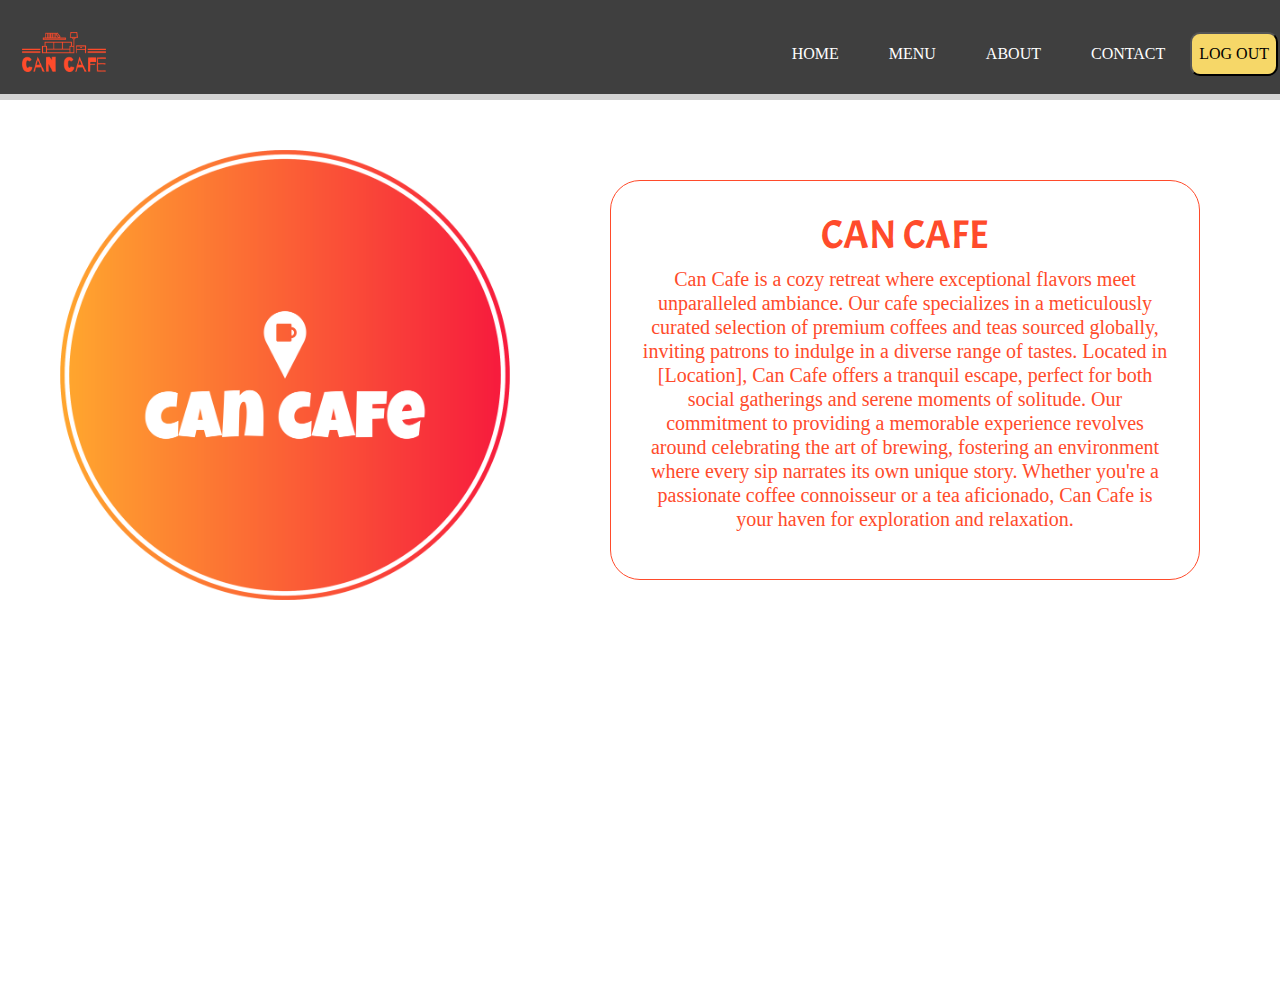
==== about1.html @ fd3a6f33 "js changed menu page" ====
<!DOCTYPE html>
<html lang="en">
    <head>
        <link rel="icon" type="image/png" href="images/logo.png"/>
        <meta charset="UTF-8">
        <meta http-equiv="X-UA-Compatible" content="IE=edge">
        <meta name="viewport" content="width=device-width, initial-scale=1.0">
       
        <title>Staff menu</title>
        <link rel="stylesheet" type="text/css" href="https://cdnjs.cloudflare.com/ajax/libs/OwlCarousel2/2.1.3/assets/owl.carousel.min.css" />
        <link rel="preconnect" href="https://fonts.googleapis.com">
        <link rel="preconnect" href="https://fonts.gstatic.com" crossorigin>
        <link href="https://fonts.googleapis.com/css2?family=Acme&family=Agbalumo&family=DM+Sans:ital,opsz,wght@1,9..40,100&family=Hedvig+Letters+Serif:opsz@12..24&display=swap" rel="stylesheet">
        <!-- bootstrap core css -->
        <link rel="stylesheet" type="text/css" href="css/bootstrap.css" />
      
        <!-- fonts style -->
        <link href="css/style.css" rel="stylesheet" />
        <link href="style1.css" rel="stylesheet" />
        <!-- responsive style -->
        <link href="css/responsive.css" rel="stylesheet" />
       
    </head>
    <body>
      
        <nav class="navbar">
            <div class="logo">
                <a href="#"><img src="images/navlogo.png" alt="sushi"></a>
            </div>
            <div class="nav-link">
                <ul>
                  <li class="cc" ><a href="student.php">HOME</a></li>
                  <li class="cc" ><a href="menu1.php">MENU</a></li>
                  <li class="cc" ><a href="about1.html">ABOUT</a></li>
                  <li class="cc" ><a href="ctact.html">CONTACT</a></li>
                  <a href="logout.php"> <button>LOG OUT</button></a>
                </ul>
            </div>
            <img class="menup" src="images/Capturejk.PNG" alt="sushi">

        </nav>
<!-- <header>
    <img class="iml" src="images/logo.png" alt="">
            <p class="texts">ABOUT  <br>
              CAN CAFE</p>
</header> -->
<center>
<header class="abt">
  <div>
     <img src="images/logo1.png" class="mylogo"alt="">
  </div>
<div class="dd">
<div>
    <h2 style="font-family:'Acme';font-size:40px;">
      CAN CAFE
    </h2>
 
  <h5>
    Can Cafe is a cozy retreat where exceptional flavors meet unparalleled ambiance. Our cafe specializes in a meticulously curated selection of premium coffees and teas sourced globally, inviting patrons to indulge in a diverse range of tastes. Located in [Location], Can Cafe offers a tranquil escape, perfect for both social gatherings and serene moments of solitude.
     Our commitment to providing a memorable experience revolves around celebrating the art of brewing, fostering an environment where every sip narrates its own unique story. Whether you're a passionate coffee connoisseur or a tea aficionado, Can Cafe is your haven for exploration and relaxation.
  </h5> 
</div>     
</div>
</center>  
</header>
---- css/style.css ----
body {
  font-family: cursive;
  color: #0c0c0c;
  background-color: #fff;
}

.main_menu{
  display: flex;
  align-items: center;
  justify-content: space-evenly;
  
}
.menu_btn{
  font-size: 20px;
  color: white;
  background-color: #000000;
  padding: 0.4rem;
  border-radius: 10px;
  width: 11rem;
}
.d127_44 { 
	overflow:hidden;
}
.e127_44 { 
	width:648px;
	height:368px;
	position:absolute;
}
.e127_42 { 
	border-radius:500px;
	background-color:rgba(247.00000047683716, 215.0000023841858, 105.00000134110451, 1);
	width:276px;
	height:268px;
	position:absolute;
  display: flex;
  align-items: center;
  justify-content: center;
	top: 400px;
  left: 40%;
}
.d127_42 { 
	border:5px solid rgba(251.00000023841858, 147.00000643730164, 10.000000353902578, 1);
}
.e127_43 { 
	color:rgba(0, 0, 0, 1);
	width:648px;
	height:106px;
	position:center;
	left:0px;
	top:131px;
	font-family:Poppins;
	text-align:center;
	font-size:50px;
	letter-spacing:0;
	line-height:px;
}
.imga{
width: 530px;
}

 
 .khlass{
   background-color: #000000;
   color: #fff;
   border-radius: 10%;
   height: 20%;
   width: 30%;
   padding: 30px;
 }
.inpo{
   height: 50%;
   width: 100%;
   display: flex;
   justify-content: center;
   align-items: center;
   border-radius: 60%;
   position: relative;
   margin: 0;
   /* margin-left: 2em; */
 }
 .inpo p{
  font-size: 30px;
 }
 .confi{
   margin-left: 1.5em;
   border-radius: 20%;
   width: 90%;
 }
 .confi:hover{
  border-radius: 20%;
  width: 90%;
  
}
button{
  width: 100%;
  height: 100%;
  padding: 7px;
  border-radius: 10px;
  background-color: #f6d768;
}
@media(max-width:500px){
  .imga{
   display: none;
  
  }
  .khlass{
    background-color: #000000;
    color: #000000;
    border-radius: 10%;
    height: 20%;
    width: 50%;
  }
.inpo{
    height: 50%;
    width: 50%;
    text-align: center;
    border-radius: 60%;
    position: relative;
    
    margin-left: 1.8em;
  }
  .confi{
    margin-left: 2.4em;
  }}
@media(max-width:500px){
  .d127_44 { 
    overflow:hidden;
  }
  .e127_44 { 
    width:0px;
    height:0px;
    position:absolute;
  }
  .e127_42 { 
    border-radius:500px;

    width:0px;
    height:0px;
    position:absolute;
    display: flex;
    align-items: center;
    justify-content: center;
    top: 400px;
    left: 40%;
  }
  .d127_42 { 
    border:5px solid rgb(255, 255, 255);
  }
  .e127_43 { 
    visibility: hidden;
  }

  
}
.layout_padding {
  padding: 75px 0;
}

.layout_padding2 {
  padding: 45px 0;
}

.layout_padding2-top {
  padding-top: 45px;
}

.layout_padding2-bottom {
  padding-bottom: 45px;
}

.layout_padding-top {
  padding-top: 75px;
}

.layout_padding-bottom {
  padding-bottom: 75px;
}

.heading_container {
  display: -webkit-box;
  display: -ms-flexbox;
  display: flex;
}

.heading_container h2 {
  position: relative;
}

.heading_container h2::before {
  content: "";
  position: absolute;
  width: 9px;
  height: 30px;
  top: 14%;
  right: -15px;
  background: linear-gradient(to right, #fb930a, #f5e47b);
}
.bo{
position: relative;

}
@media(max-width:500px){
  .bo { 
    visibility:hidden;
    width: 9px;
  height: 30px;
  }}
/*header section*/
.hero_area {
  height: 100vh;
  position: relative;
  background-image: url(../images/hero-bg.png);
  background-size: cover;
  background-position: bottom right;
  background-repeat: no-repeat;
}
#fcf-form {
  display:block;
}

.fcf-body {
  margin: 0;
  font-family: -apple-system, Arial, sans-serif;
  font-size: 1rem;
  font-weight: 400;
  line-height: 1.5;
  color: #000000;
  text-align: left;
  background-color: #383535;
  padding: 30px;
  padding-bottom: 10px;
  border: 1px solid #ced4da;
  border-radius: 0.25rem;
  max-width: 100%;
}

.fcf-form-group {
  margin-bottom: 1rem;
}

.fcf-input-group {
  position: relative;
  display: -ms-flexbox;
  display: flex;
  -ms-flex-wrap: wrap;
  flex-wrap: wrap;
  -ms-flex-align: stretch;
  align-items: stretch;
  width: 100%;
}

.fcf-form-control {
  display: block;
  width: 40%;
  height: calc(1.5em + 0.75rem + 2px);
  padding: 0.375rem 0.75rem;
  font-size: 1rem;
  font-weight: 400;
  line-height: 1.5;
  color: #495057;
  background-color: #fff;
  background-clip: padding-box;
  border: 1px solid #ced4da;
  outline: none;
  border-radius: 20rem;
  transition: border-color 0.15s ease-in-out, box-shadow 0.15s ease-in-out;
}

.fcf-form-control:focus {
  border: 1px solid #313131;
}

select.fcf-form-control[size], select.fcf-form-control[multiple] {
  height: auto;
}

textarea.fcf-form-control {
  font-family: -apple-system, Arial, sans-serif;
  height: auto;
}

label.fcf-label {
  display: inline-block;
  margin-bottom: 0.5rem;
  /* à 50%/50% du parent référent */
  
}

.fcf-credit {
  padding-top: 10px;
  font-size: 0.9rem;
  color: #545b62;
}

.fcf-credit a {
  color: #545b62;
  text-decoration: underline;
}

.fcf-credit a:hover {
  color: #0056b3;
  text-decoration: underline;
}

.fcf-btn {
  display: inline-block;
  font-weight: 400;
  color: #212529;
  text-align: center;
  vertical-align: middle;
  cursor: pointer;
  -webkit-user-select: none;
  -moz-user-select: none;
  -ms-user-select: none;
  user-select: none;
  background-color: transparent;
  border: 1px solid transparent;
  padding: 0.375rem 0.75rem;
  font-size: 1rem;
  line-height: 1.5;
  border-radius: 2O.25rem;
  transition: color 0.15s ease-in-out, background-color 0.15s ease-in-out, border-color 0.15s ease-in-out, box-shadow 0.15s ease-in-out;
}

@media (prefers-reduced-motion: reduce) {
  .fcf-btn {
      transition: none;
  }
}

.fcf-btn:hover {
  color: #212529;
  text-decoration: none;
}

.fcf-btn:focus, .fcf-btn.focus {
  outline: 0;
  box-shadow: 0 0 0 0.2rem #000000
}

.fcf-btn-primary {
  color: #fff;
  background-color: #000000;
}

.fcf-btn-primary:hover {
  color: #fff;
  background-color: #000000;
}

.fcf-btn-primary:focus, .fcf-btn-primary.focus {
  color: #fff;
  background-color: #000000;
  box-shadow: 0 0 0 0.2rem rgba(38, 143, 255, 0.5);
}

.fcf-btn-lg, .fcf-btn-group-lg>.fcf-btn {
  padding: 0.5rem 1rem;
  font-size: 1.25rem;
  line-height: 1.5;
  border-radius: 20.3rem;
}

.fcf-btn-block {
  display: block;
  width: 100%;
}

.fcf-btn-block+.fcf-btn-block {
  margin-top: 0.5rem;
}


input[type="submit"].fcf-btn-block, input[type="reset"].fcf-btn-block, input[type="button"].fcf-btn-block {
  width: 100%;
}
/* Style inputs with type="text", select elements and textareas */
input[type=text], select, textarea {
  width: 100%; /* Full width */
  padding: 12px; /* Some padding */ 
  border: 1px solid #ccc; /* Gray border */
  border-radius: 4px; /* Rounded borders */
  box-sizing: border-box; /* Make sure that padding and width stays in place */
  margin-top: 6px; /* Add a top margin */
  margin-bottom: 16px; /* Bottom margin */
  resize: vertical /* Allow the user to vertically resize the textarea (not horizontally) */
}
map {
  display: inline;
}

/* Style the submit button with a specific background color etc */
input[type=submit] {
  background-color: #000000;
  color: white;
  padding: 12px 20px;
  border: none;
  border-radius: 4px;
  cursor: pointer;
}

/* When moving the mouse over the submit button, add a darker green color */
input[type=submit]:hover {
  background-color: #86702b;
}

.hero_areaa {
  height: 100vh;
  position: relative;
  background-color: #f6d768;
  background-size: cover;
  background-position: bottom right;
  background-repeat: no-repeat;
}

.sub_page .hero_area {
  height: auto;
  background-position: top right;
}

.hero_area.sub_pages {
  height: auto;
}

.header_section .container-fluid {
  padding-right: 25px;
  padding-left: 25px;
}

.header_section .nav_container {
  margin: 0 auto;
}

.custom_nav-container.navbar-expand-lg .navbar-nav .nav-link {
  padding: 10px 30px;
  color: #000000;
  text-align: center;
}

a,
a:hover,
a:focus {
  text-decoration: none;
}

a:hover,
a:focus {
  color: rgb(173, 173, 214);
}

.btn,
.btn:focus {
  outline: none !important;
  -webkit-box-shadow: none;
          box-shadow: none;
}

.custom_nav-container .nav_search-btn {
  background-image: url(../images/search-icon.png);
  background-size: 22px;
  background-repeat: no-repeat;
  background-position-y: 7px;
  width: 35px;
  height: 35px;
  padding: 0;
  border: none;
}

.navbar-brand {
  display: -webkit-box;
  display: -ms-flexbox;
  display: flex;
  -webkit-box-align: center;
      -ms-flex-align: center;
          align-items: center;
}

.navbar-brand img {
  width: 30px;
  margin-right: 5px;
}


.custom_nav-container {
  z-index: 99999;
  padding: 5px 0;
}

.custom_nav-container .navbar-toggler {
  outline: none;
}

.custom_nav-container .navbar-toggler .navbar-toggler-icon {
  background-image: url(../images/menu.png);
  background-size: 45px;
}

.quote_btn-container {
  display: -webkit-box;
  display: -ms-flexbox;
  display: flex;
  -webkit-box-align: center;
      -ms-flex-align: center;
          align-items: center;
}

.quote_btn-container a {
  color: #000000;
  position: relative;
}

.quote_btn-container a .cart_number {
  position: absolute;
  top: 68%;
  left: 50%;
  -webkit-transform: translate(-50%, -50%);
          transform: translate(-50%, -50%);
  color: #ffffff;
  font-size: 12px;
}

.quote_btn-container a img {
  width: 20px;
  margin: 0 25px;
}

/*end header section*/
/* slider section */
.slider_section {
  height: calc(100% - 70px);
  display: -webkit-box;
  display: -ms-flexbox;
  display: flex;
  -webkit-box-align: center;
      -ms-flex-align: center;
          align-items: center;
  position: relative;
}

.slider_section .row {
  -webkit-box-align: center;
      -ms-flex-align: center;
          align-items: center;
}

.slider_section .design-box {
  position: absolute;
  bottom: 0;
  -webkit-transform: translateY(-50%);
          transform: translateY(-50%);
  left: 0;
  width: 75px;
}

.slider_section .design-box img {
  width: 100%;
}

.slider_section .slider_number-container {
  position: absolute;
  top: 45%;
  -webkit-transform: translateY(-50%);
          transform: translateY(-50%);
  right: 4%;
  text-align: center;
  opacity: .6;
}

.slider_section .slider_number-container hr {
  width: 1px;
  height: 50px;
  border: none;
  background-color: #ffffff;
}

.slider_section .slider_number-container .number-box {
  display: -webkit-box;
  display: -ms-flexbox;
  display: flex;
  -webkit-box-orient: vertical;
  -webkit-box-direction: normal;
      -ms-flex-direction: column;
          flex-direction: column;
  -webkit-box-pack: center;
      -ms-flex-pack: center;
          justify-content: center;
  -webkit-box-align: center;
      -ms-flex-align: center;
          align-items: center;
  color: #ffffff;
  text-transform: uppercase;
}

.slider_section .detail_box h2 {
  margin-bottom: 0;
  display: -webkit-box;
  display: -ms-flexbox;
  display: flex;
  -webkit-box-align: center;
      -ms-flex-align: center;
          align-items: center;
}

.slider_section .detail_box h2 span {
  margin-right: 10px;
}

.slider_section .detail_box h2 hr {
  margin: 0;
  border: none;
  width: 55px;
  height: 1px;
  background-color: #000000;
}

.slider_section .detail_box h1 {
  font-weight: bold;
  text-transform: uppercase;
  font-size: 5rem;
  margin-bottom: 30px;
}

.slider_section .detail_box a {
  display: inline-block;
  padding: 8px 40px;
  background-color: #0d0806;
  border: 1px solid #0d0806;
  color: #ffffff;
  border-radius: 0;
  margin: 35px 0;
}


.slider_section .detail_box a:hover {
  background-color: transparent;
  color: #474342;
}

.slider_section .img-box img {
  width: 100%;
}
.map-responsive {
  overflow:hidden;
  padding-bottom:56.25%;
  position:relative;
  height:0;
 }
 .map-responsive iframe {
  left:0;
  top:0;
  height:100%;
  width:100%;
  position:absolute;
 }
.slider_section .carousel-indicators {
  padding: 0;
  margin: 0;
  right: initial;
  bottom: 22%;
  left: 17%;
}

.slider_section .carousel-indicators li {
  text-indent: 0;
  width: auto;
  height: auto;
  opacity: 1;
  background-color: transparent;
  border: none;
  color: #c0c0c0;
  font-size: 24px;
  display: none;
}

.slider_section .carousel-indicators li.active {
  display: block;
}

.item_section .item_container {
  display: -webkit-box;
  display: -ms-flexbox;
  display: flex;
  -webkit-box-pack: center;
      -ms-flex-pack: center;
          justify-content: center;
  -ms-flex-wrap: wrap;
      flex-wrap: wrap;
}

.item_section .item_container .box {
  width: 300px;
  display: -webkit-box;
  display: -ms-flexbox;
  display: flex;
  -webkit-box-orient: vertical;
  -webkit-box-direction: normal;
      -ms-flex-direction: column;
          flex-direction: column;
  -webkit-box-pack: justify;
      -ms-flex-pack: justify;
          justify-content: space-between;
  margin: 30px 10px;
  padding: 15px;
  -webkit-box-shadow: 0px 0px 2px 0.5px rgba(0, 0, 0, 0.15);
  box-shadow: 0px 0px 2px 0.5px rgba(0, 0, 0, 0.15);
}

.item_section .item_container .box .img-box {
  width: 100%;
  display: -webkit-box;
  display: -ms-flexbox;
  display: flex;
  -webkit-box-pack: center;
      -ms-flex-pack: center;
          justify-content: center;
}

.item_section .item_container .box .img-box img {
  width: 125px;
}

.item_section .item_container .box h6 {
  color: #5a5958;
  text-transform: uppercase;
}

.item_section .item_container .box h5 {
  text-transform: uppercase;
}

.item_section .item_container .box:hover {
  -webkit-box-shadow: 0px 0px 25px 1px rgba(0, 0, 0, 0.1);
          box-shadow: 0px 0px 25px 1px rgba(0, 0, 0, 0.1);
}

.about_section {
  position: relative;
}

.about_section .design-box {
  position: absolute;
  bottom: 0;
  -webkit-transform: translateY(-50%);
          transform: translateY(-50%);
  right: 0;
  width: 75px;
}

.about_section .design-box img {
  width: 100%;
}

.about_section .row {
  -webkit-box-align: center;
      -ms-flex-align: center;
          align-items: center;
}

.about_section .detail-box p {
  margin-top: 35px;
}

.about_section .detail-box a {
  display: inline-block;
  padding: 8px 40px;
  background-color: #0d0806;
  border: 1px solid #0d0806;
  color: #ffffff;
  border-radius: 0;
  margin-top: 35px;
}

.about_section .detail-box a:hover {
  background-color: transparent;
  color: #0d0806;
}

.about_section .img-box img {
  width: 100%;
}


.price_section .price_container {
  display: -webkit-box;
  display: -ms-flexbox;
  display: flex;
  -webkit-box-pack: center;
      -ms-flex-pack: center;
          justify-content: center;
  padding: 40px 0;
  -ms-flex-wrap: wrap;
      flex-wrap: wrap;
}

.price_section .price_container .box {
  min-width: 300px;
  max-width: 400px;
  height: 300px;
  display: -webkit-box;
  display: -ms-flexbox;
  display: flex;
  -webkit-box-orient: vertical;
  -webkit-box-direction: normal;
      -ms-flex-direction: column;
          flex-direction: column;
  -webkit-box-align: center;
      -ms-flex-align: center;
          align-items: center;
  -webkit-box-pack: justify;
      -ms-flex-pack: justify;
          justify-content: space-between;
  margin: 35px 10px;
  padding: 45px 0 25px 0;
  text-align: center;
  background:#fff;
  -webkit-box-shadow: 0px 0px 6px 0 rgba(0, 0, 0, 0.5);
  border: 1px solid lightgrey ;
  border-radius: 20px;
  -webkit-box-flex: 1;
      -ms-flex-positive: 1;
          flex-grow: 1;
}

.price_section .price_container .box .img-box {
  width: 100%;
  display: -webkit-box;
  display: -ms-flexbox;
  display: flex;
  -webkit-box-pack: center;
      -ms-flex-pack: center;
          justify-content: center;
}

.price_section .price_container .box .img-box img {
  width: 240px;
}

.price_section .price_container .box h6 {
  font-weight: bold;
  font-size: 18px;
  color: #000;
}

.price_section .price_container .box .detail-box h5 {
  text-transform: uppercase;
  font-weight: bold;
  font-size: 22px;
}

.price_section .price_container .box .detail-box h5 span {
  color: #878581;
}

.price_section .price_container .box .detail-box a {
  display: inline-block;
  padding: 5px 15px;
  border: 1px solid #ffffff;
  font-weight: bold;
  color: #ffffff;
  margin-top: 15px;
}

.price_section .price_container .box:hover a {
  border-color: #ffffff;
  color: #b3a5a5;
}

.price_section .price_btn {
  display: inline-block;
  padding: 8px 40px;
  background-color: #0d0806;
  border: 1px solid #0d0806;
  color: #ffffff;
  border-radius: 0;
}

.price_section .price_btn:hover {
  background-color: transparent;
  color: #0d0806;
}

.ring_section {
  text-align: center;
  position: relative;
}

.ring_section .row {
  -webkit-box-align: center;
      -ms-flex-align: center;
          align-items: center;
}

.ring_section .container {
  -webkit-box-shadow: 0px 0px 56px 1px rgba(0, 0, 0, 0.08);
  box-shadow: 0px 0px 56px 1px rgba(0, 0, 0, 0.08);
}

.ring_section .design-box {
  position: absolute;
  bottom: 0;
  -webkit-transform: translateY(-50%);
          transform: translateY(-50%);
  left: 0;
  width: 75px;
}

.ring_section .design-box img {
  width: 100%;
}

.ring_section .ring_container .detail-box h4 {
  text-transform: uppercase;
  color: #5b5b5b;
}

.ring_section .ring_container .detail-box a {
  display: inline-block;
  padding: 5px 15px;
  border: 1px solid #000000;
  font-weight: bold;
  color: #000000;
  margin-top: 15px;
}

.ring_section .ring_container .img-box img {
  width: 100%;
}

.client_section .heading_container {
  -webkit-box-pack: center;
      -ms-flex-pack: center;
          justify-content: center;
}

.client_section .secondary_heading {
  text-align: center;
}

.client_section .client_container {
  display: -webkit-box;
  display: -ms-flexbox;
  display: flex;
  -webkit-box-align: center;
      -ms-flex-align: center;
          align-items: center;
  border: 1px solid #989898;
  padding: 25px;
  width: 85%;
  margin: 75px auto;
}

.client_section .client_container .client-id {
  display: -webkit-box;
  display: -ms-flexbox;
  display: flex;
  -webkit-box-align: center;
      -ms-flex-align: center;
          align-items: center;
  width: 45%;
}

.client_section .client_container .client-id .img-box {
  margin-right: 25px;
}

.client_section .client_container .client-id .img-box img {
  width: 100%;
}

.client_section .client_container .client-id h5 {
  font-weight: bold;
}

.client_section .client_container .client-id h6 {
  color: #9f9f9f;
}

.client_section .client_container .detail-box {
  width: 55%;
}

.client_section .client_container .detail-box p {
  margin: 0;
}

.client_section .carousel-control-prev,
.client_section .carousel-control-next {
  opacity: 1;
}

.client_section .carousel-control-prev {
  -webkit-box-pack: start;
      -ms-flex-pack: start;
          justify-content: flex-start;
}

.client_section .carousel-control-next {
  -webkit-box-pack: end;
      -ms-flex-pack: end;
          justify-content: flex-end;
}

.client_section .carousel-control-prev-icon,
.client_section .carousel-control-next-icon {
  width: 30px;
  height: 30px;
  background-size: 25px;
}

.client_section .carousel-control-prev-icon {
  background-image: url(../images/prev-black.png);
}

.client_section .carousel-control-prev-icon:hover {
  background-image: url(../images/prev.png);
}

.client_section .carousel-control-next-icon {
  background-image: url(../images/next-black.png);
}

.client_section .carousel-control-next-icon:hover {
  background-image: url(../images/next.png);
}

.contact_section {
  position: relative;
}

.contact_section .design-box {
  position: absolute;
  bottom: 50%;
  -webkit-transform: translateY(50%);
          transform: translateY(50%);
  right: 0;
  width: 75px;
}

.contact_section .design-box img {
  width: 100%;
}

.contact_section h2 {
  margin-bottom: 65px;
}

.contact_section form {
  padding-right: 35px;
}

.contact_section input {
  width: 100%;
  border: none;
  height: 50px;
  margin-bottom: 25px;
  padding-left: 25px;
  background-color: transparent;
  outline: none;
  color: #101010;
  -webkit-box-shadow: 0px 2px 5px 0px rgba(0, 0, 0, 0.16);
  box-shadow: 0px 2px 5px 0px rgba(0, 0, 0, 0.16);
}

.contact_section input::-webkit-input-placeholder {
  color: #131313;
}

.contact_section input:-ms-input-placeholder {
  color: #131313;
}

.contact_section input::-ms-input-placeholder {
  color: #131313;
}

.contact_section input::placeholder {
  color: #131313;
}

.contact_section input.message-box {
  height: 120px;
}

.contact_section button {
  padding: 12px 45px;
  outline: none;
  border: none;
  border-radius: 30px;
  color: #fff;
  background: -webkit-gradient(linear, left top, left bottom, from(#f5e47b), to(#fb930a));
  background: linear-gradient(to bottom, #f5e47b, #fb930a);
  margin-top: 35px;
}

.contact_section .map_container {
  height: 100%;
  padding-bottom: 110px;
}

.contact_section .map_container .map-responsive {
  height: 100%;
}

.info_section {
  background-color: #000000;
  color: #ffffff;
}

.info_section .info_container .info_logo {
  display: -webkit-box;
  display: -ms-flexbox;
  display: flex;
  -webkit-box-pack: center;
      -ms-flex-pack: center;
          justify-content: center;
  padding: 100px 10px 45px 10px;
  background-color: #000000;
  width: 200px;
  border-radius: 0 0 50px 50px;
}

.info_section .info_container .info_logo a {
  display: -webkit-box;
  display: -ms-flexbox;
  display: flex;
  color:white;
  -webkit-box-align: center;
      -ms-flex-align: center;
          align-items: center;
}

.info_section .info_container .info_logo a img {
  width: 50px;
  margin-right: 10px;
}

.info_section .info_container .info_logo a span {
  text-transform: uppercase;
  color: #000000;
  font-size: 28px;
  font-weight: bold;
}

.info_section .info_container .info_contact {
  padding: 25px 10px 5px 10px;
}

.info_section .info_container .info_contact a {
  color: #ffffff;
}

.info_section .info_container .info_contact a img {
  margin-right: 10px;
}

.info_section .info_heading {
  text-transform: uppercase;
  margin: 20px 0;
  position: relative;
}

.info_section .info_heading::before {
  content: "";
  width: 45px;
  height: 5px;
  position: absolute;
  bottom: -8px;
  left: 50%;
  -webkit-transform: translateX(-50%);
          transform: translateX(-50%);
  border-radius: 5px;
  background-color: #ffffff;
}

.info_section .info_form form {
  display: -webkit-box;
  display: -ms-flexbox;
  display: flex;
  -webkit-box-orient: vertical;
  -webkit-box-direction: normal;
      -ms-flex-direction: column;
          flex-direction: column;
  -webkit-box-align: center;
      -ms-flex-align: center;
          align-items: center;
}

.info_section .info_form form .email_box {
  display: -webkit-box;
  display: -ms-flexbox;
  display: flex;
  -webkit-box-orient: vertical;
  -webkit-box-direction: normal;
      -ms-flex-direction: column;
          flex-direction: column;
}

.info_section .info_form form label {
  color: #5a5959;
}

.info_section .info_form form input {
  width: 500px;
  border: none;
  background-color: #ffffff;
  outline: none;
  padding: 5px;
}

.info_section .info_form form button {
  padding: 8px 65px;
  outline: none;
  border: none;
  border-radius: 30px;
  color: #fff;
background-color: #000000;
  margin-top: 35px;
  text-transform: uppercase;
}

.info_section .info_social {
  padding-top: 35px;
  display: -webkit-box;
  display: -ms-flexbox;
  display: flex;
  -webkit-box-orient: vertical;
  -webkit-box-direction: normal;
      -ms-flex-direction: column;
          flex-direction: column;
  -webkit-box-align: center;
      -ms-flex-align: center;
          align-items: center;
}

.info_section .info_social .social_box {
  display: -webkit-box;
  display: -ms-flexbox;
  display: flex;
  margin: 15px auto;
  -webkit-box-align: center;
      -ms-flex-align: center;
          align-items: center;
}

.info_section .info_social .social_box img {
  min-width: 10px;
  margin: 0 10px;
}

/* footer section*/
.footer_section {
  background-color: #000000;
  display: -webkit-box;
  display: -ms-flexbox;
  display: flex;
  -webkit-box-pack: center;
      -ms-flex-pack: center;
          justify-content: center;
  position: relative;
}

.footer_section p {
  border-top: 1px solid #ffffff;
  color: #9c9b9b;
  margin: 0;
  text-align: center;
  padding: 20px 35px;
  margin: 0;
}

.footer_section a {
  color: #9c9b9b;
}
/*# sourceMappingURL=style.css.map */
---- style1.css ----
* {
    margin: 0%;
    padding: 0;
    text-decoration: none;
    list-style: none;
    font-family: cursive;
}

body {
   
    background:lightgrey;
   
}
.filterDiv {
    display: none;
  }
  .show {
    display: block;
  }
article, aside, figcaption, figure, footer, header, hgroup, main, nav, section {
    display: block;
  }
 .dd{
    padding: 30px;
    font-family: system-ui, -apple-system, BlinkMacSystemFont, 'Segoe UI', Roboto, Oxygen, Ubuntu, Cantarell, 'Open Sans', 'Helvetica Neue', sans-serif; 
    width: 50%;
    height: 400px;
    color: #ff4b2b;
    border: 1px solid #ff4b2b;
    background-attachment: cover;
    border-radius: 30px;
    margin-top: 30px;
    margin-left:100px ;
 } 
 .banner {
    right: 0;
    position: relative;
    width: 100%;
    background-size: cover;
  }
  
  .text-box {
    color: #fff;
    position: absolute;
    margin-left: 37%;
    bottom: 20%;
  }
  
  .text-box h1 {
    text-align: center;
    font-size: 130px;
    line-height: 110px;
    font-family: 'Times New Roman', Times, serif;
    color: transparent;
    -webkit-text-stroke: 1px #fff;
    background: url(images/back.png);
    -webkit-background-clip: text;
    background-position: 0 0;
    animation: back 20s linear infinite;
  }
  @keyframes back {
    100% {
      background-position: 2000px 0;
    }
  }

 .abt{
    margin-top: 100px;
    padding: 50px;
    display: flex;
    height: 100vh;
 }
 .mylogo{
    margin-left: 10px;
    height: 450px;
    width: 450px;
 }
 @media screen and (max-width:900px) {
    .dd{
        font-family: 'Poppins'; height: 50vh;
        width: 80%;
        background-color: #000000;
        background-attachment: cover;
        font-size: 13px;
        border-radius: 30px;
     } 
    }


header {
   
    font-family: 'Poppins';

    width: 100%;
    background-color: #fff;
    background-attachment: cover;

}
.menum{
margin-right: 0;

}
footer
  {font-family: 'Poppins';
     height: max-content;
    width: 100%;
    background-color: #000000;
    background-attachment: cover;
}
.newbg{
    background: url(images/mybg2.jpg);
   
}

.navbar {
    top: 0;
    position: absolute;
    padding: 2px;
    display: flex;
    justify-content: space-between;
    width: 100%;
    box-sizing: border-box;
    align-items: center;
    background:hsl(0, 0%, 0%,0.7)
  
}

.navbar a {
    color: #fff;
}
.navbar a :hover {
    
    background-color: rgb(52, 35, 35);
}
.navbar .logo{
    display: flex;
    flex-direction: column;
}
.navbar .logo img {

    height: 40px;
    max-height: 40px;
    width: auto;
    margin-top: 10px;
    margin-left: 20px;
}
.mynav .nav-link ul li {
    display: flex;
    flex-direction: column;
}

.navbar .nav-link ul {
    margin-top: 30px;
    display: flex;
}

.navbar .nav-link ul li {
    margin: 10px 25px;
}

.navbar .nav-link ul li.active a {
    color: aliceblue;
    font-weight: 600;
}
.menup ,.icons {
    display: none;
}
.close{
    display: none;
}
.mynav{
    top: 0;
    position: fixed;
    padding: 2px;
    display: flex;
    justify-content: space-between;
    width: 100%;
    box-sizing: border-box;
    align-items: center;
    background:transparent;  
}
.navlogo{
    height: 40px;
    max-height: 40px;
    width: auto;
    margin-top: 10px;
    margin-left: 20px;
}
.iml {
    
    position: absolute;
    margin-bottom: 15px;
    margin-top: 55px;
    width: 300px;
    height: 300px;
    left: 120px;
    top: 284px;
}
.overlay{
    
    background: hsl(9, 100%, 58%,0.7);
}
.we{
    position: relative;
    height: 100vh;
    width: 100%;
    background-repeat: no-repeat;
    background-size: cover;
      
}

.texts {
    position: absolute;
    width: 288px;
    height: 92px;
    left: 215px;
    top: 222px;

    font-family: 'Poppins';
    font-style: normal;
    font-weight: 400;
    font-size: 40px;
    line-height: 60px;
}

.lk {
    position: absolute;
    width: 427px;
    height: 228px;
    left: 0px;
    top: 0px;
}
.price_section .price_container .box {
    min-width: 300px;
    max-width: 400px;
    height: 300px;
    display: -webkit-box;
    display: -ms-flexbox;
    display: flex;
    -webkit-box-orient: vertical;
    -webkit-box-direction: normal;
        -ms-flex-direction: column;
            flex-direction: column;
    -webkit-box-align: center;
        -ms-flex-align: center;
            align-items: center;
    -webkit-box-pack: justify;
        -ms-flex-pack: justify;
            justify-content: space-between;
    margin: 35px 10px;
    padding: 45px 0 25px 0;
    text-align: center;
    background:#fff;
    -webkit-box-shadow: 0px 0px 6px 0 rgba(0, 0, 0, 0.5);
    border: 1px solid lightgrey ;
    border-radius: 20px;
    -webkit-box-flex: 1;
        -ms-flex-positive: 1;
            flex-grow: 1;
  }
  .price_section .price_container .box .detail-box a {
    display: inline-block;
    padding: 5px 15px;
    background: #ff4b2b;
    border: 1px solid #ffffff;
    font-weight: bold;
    color: #ffffff;
    margin-top: 15px;
}
.head{

    display: flex;
    margin-top: 20px;
}
.head h1{
padding: 5px;
color: #ff4b2b;
text-transform:capitalize;
font-family:'Franklin Gothic Medium', 'Arial Narrow', Arial, sans-serif;
border: 1px solid #ff4b2b;
/* background: #fff; */
font-size: 30px;
margin-left: 15px;
border-radius: 10px;
}
.price_section h1{
    text-transform: uppercase;
    font-weight: 600;
    margin: 50px;
    color: #ff4b2b;
    font-family: Cambria, Cochin, Georgia, Times, 'Times New Roman', serif;
}
.main_menu {
    padding-bottom: 50px;
    display: flex;
    align-items: center;
    justify-content: space-evenly;
}
@media screen and (max-width:900px) {
    .bg-img{
        width: 100%;
    }
    .navbar {
        padding: 0%;
    }

    .navbar .menup {
        display: block;
    }
    .icons{
        width: 50px;
        height: 50px;
        display: block;
    }
    .navbar .nav-link ul li {
        margin: 15px 0;
        font-size: 1em;
        top: 5px;
    }

    .texts {
        position: absolute;
        width: 118px;
        height: 92px;
        left: 215px;
        top: 222px;

        font-family: 'Poppins';
        font-style: normal;
        font-weight: 400;
        font-size: 40px;
        line-height: 60px;

        color: #000000;
    }
    .icons{
        width: 50px;
        height: 50px;
    }
     span {
        color: aliceblue;
    }
    .nav-link {
        top: 10%;
        height: 100vh;
       position: absolute;
       
        display: flex;     
        justify-content: center;
        background: hsl(9, 100%, 58%,0.7);
      
       
    }
    .cc{
        text-align: center;
        padding: 5px;
        border: solid #fff;
        border-radius: 15px;
    }
    .cc :hover{
        color: rgb(0, 0, 0);
    }
    .nav-link.menum{
        margin-right: 0;
        
        }
    .nav-link ul {
        position: fixed;
         right: -200px;
        display: flex;
        flex-direction: column;
        background: #ff4b2b;
        transition: all 0.5s ease;
    }
   .text-box h1{
    font-size: 100px;
   }
}
---- css/responsive.css ----
@media (max-width: 1120px) {}

@media (max-width: 992px) {

  .custom_nav-container.navbar-expand-lg .navbar-nav .nav-link {
    color: #000000;
  }

  .quote_btn-container {
    display: none;
  }


  .ring_section .ring_container .detail-box {
    margin-bottom: 45px;
  }

  .price_section .price_container .box {
    height: 450px;
  }
}

@media (max-width: 768px) {
  .hero_area {
    background-position: top left;
    height: auto;
  }

  .slider_section {
    padding: 45px 0;
  }

  .contact_section button {
    margin-bottom: 45px;
    margin-left: auto;
    margin-right: auto;
  }

  .contact_section form {
    padding: 0;
  }

  .client_section .client_container {
    flex-direction: column;
  }

  .client_section .client_container .client-id {
    width: auto;
  }

  .client_section .client_container .detail-box {
    margin-top: 35px;
    width: auto;
  }

  .contact_section .map_container {
    height: 350px;
    padding: 0;
  }

  .info_section .col-md-3 {
    display: flex;
    justify-content: center;
  }

  .info_section .info_container .info_contact {
    padding: 35px 0;
  }

  .info_section .info_form form input {
    width: 100%;
  }

  .ring_section {
    padding-left: 15px;
    padding-right: 15px;
  }
}

@media (max-width: 576px) {
  .slider_section .detail_box {
    text-align: center;
  }

  .slider_section .detail_box h1 {
    font-size: 4rem;
  }

}

@media (max-width: 480px) {

  .client_section .carousel-control-prev,
  .client_section .carousel-control-next {
    display: none;
  }
}

@media (max-width: 420px) {
  .slider_section .detail_box h1 {
    font-size: 3rem;
  }

  .slider_section .detail_box h2 {
    font-size: 1.8rem;
  }

  .heading_container h2::before {
    display: none;
  }
}

@media (max-width: 360px) {}

@media (min-width: 1200px) {
  .container {
    max-width: 1170px;
  }
}
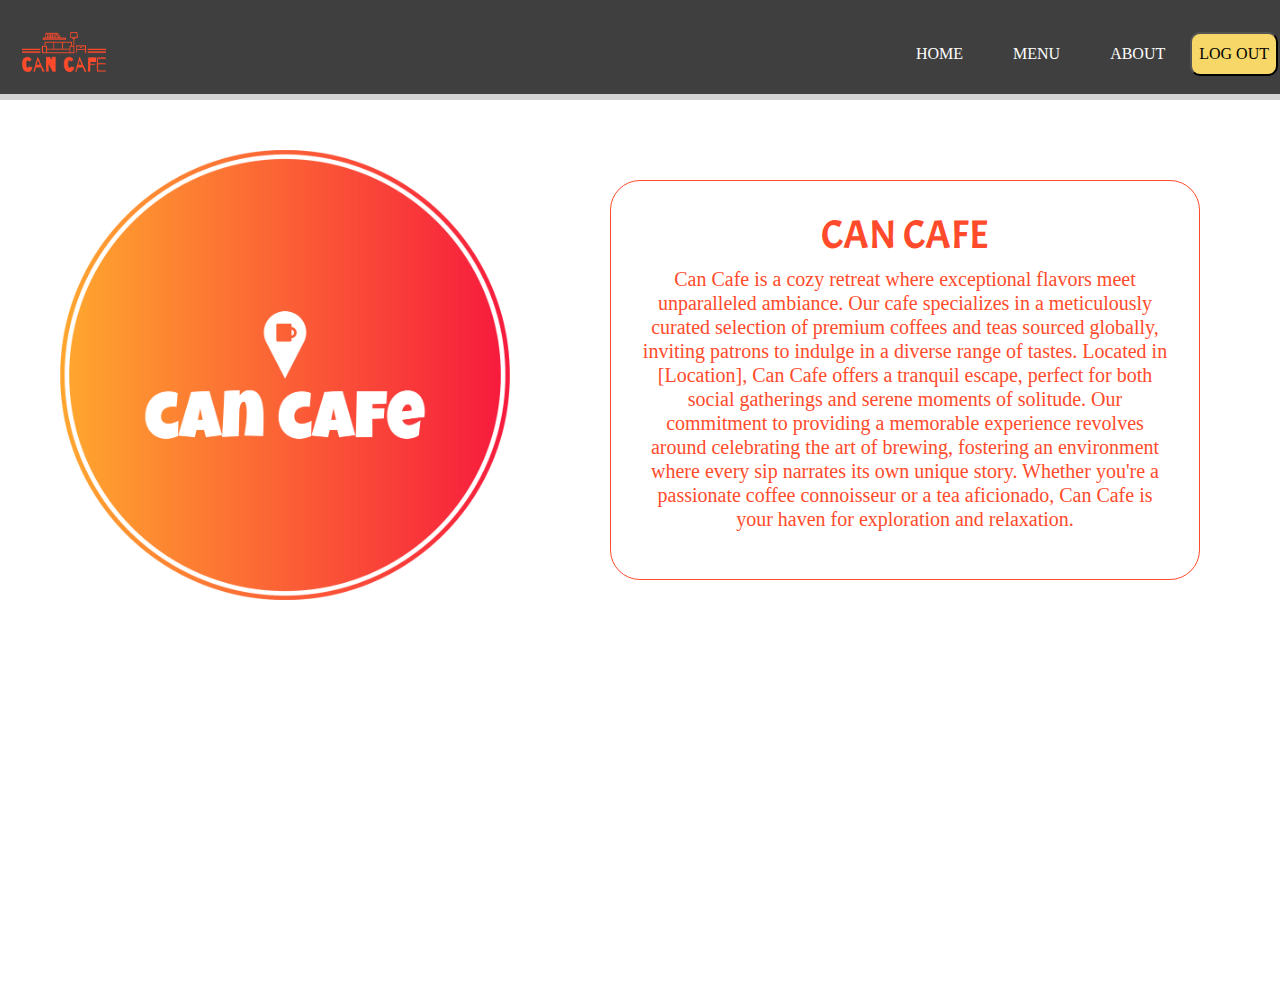
==== commit d39b5634: "contact section removed" ====
--- a/about1.html
+++ b/about1.html
@@ -32,7 +32,7 @@
                   <li class="cc" ><a href="student.php">HOME</a></li>
                   <li class="cc" ><a href="menu1.php">MENU</a></li>
                   <li class="cc" ><a href="about1.html">ABOUT</a></li>
-                  <li class="cc" ><a href="ctact.html">CONTACT</a></li>
+                  <!-- <li class="cc" ><a href="ctact.html">CONTACT</a></li> -->
                   <a href="logout.php"> <button>LOG OUT</button></a>
                 </ul>
             </div>
--- a/css/style.css
+++ b/css/style.css
@@ -144,7 +144,7 @@
     left: 40%;
   }
   .d127_42 { 
-    border:5px solid rgb(255, 255, 255);
+    border:px solid rgb(255, 255, 255);
   }
   .e127_43 { 
     visibility: hidden;
@@ -183,6 +183,7 @@
 }
 
 .heading_container h2 {
+  
   position: relative;
 }
 
--- a/style1.css
+++ b/style1.css
@@ -267,6 +267,10 @@
     color: #ffffff;
     margin-top: 15px;
 }
+.price_section .price_container .box .img-box img {
+    height: 130px;
+    width: 200px;
+}
 .head{
 
     display: flex;
@@ -295,6 +299,13 @@
     display: flex;
     align-items: center;
     justify-content: space-evenly;
+}
+.mybutton{
+  background: #fff;
+  padding: 5px;
+  width: 100px;
+  height: 50px;
+  /* right: 100px; */
 }
 @media screen and (max-width:900px) {
     .bg-img{
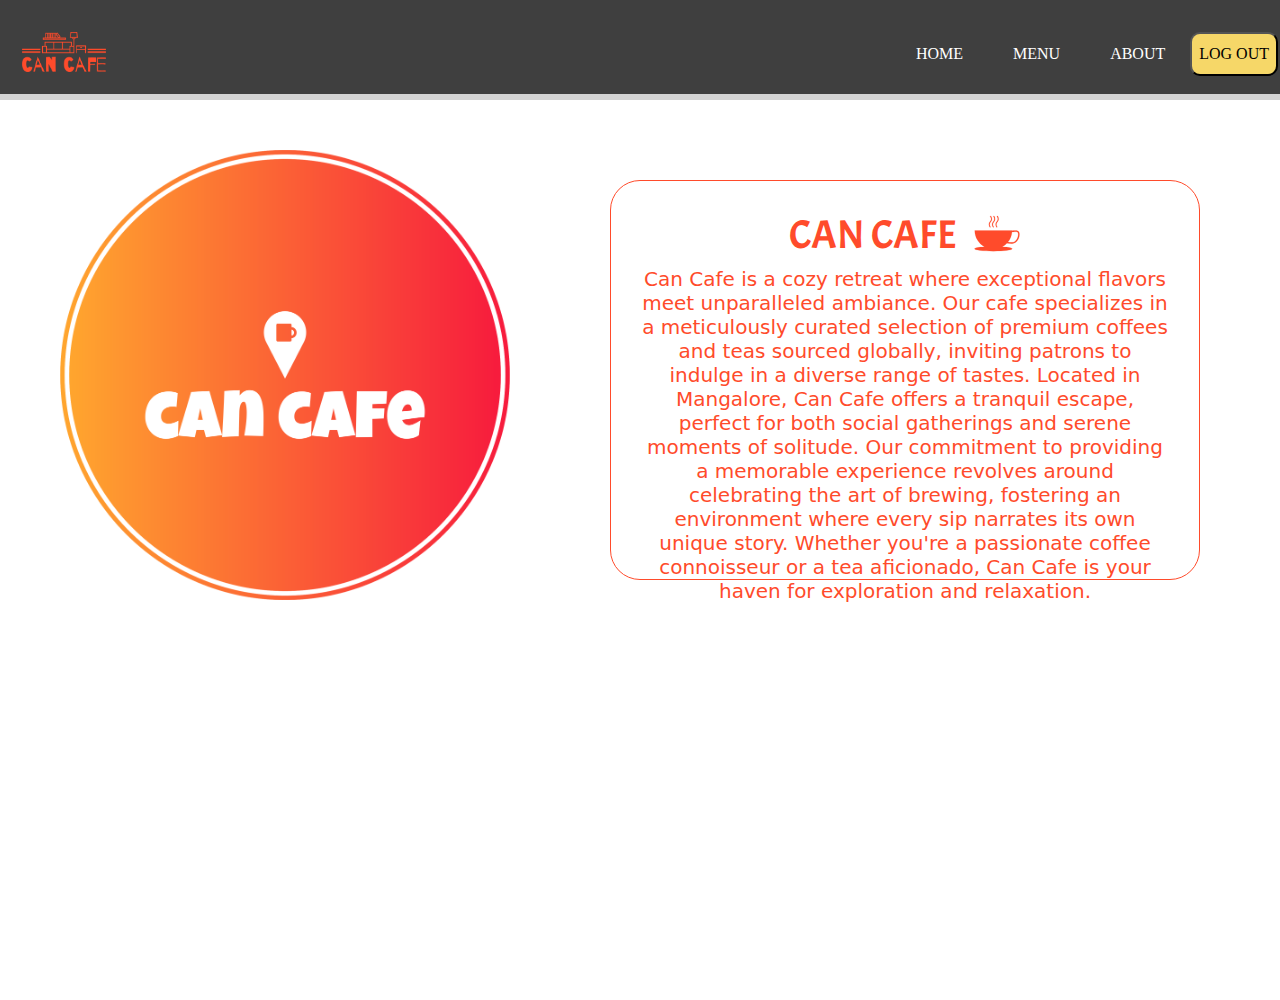
==== commit d9d9715c: "almost working" ====
--- a/about1.html
+++ b/about1.html
@@ -1,12 +1,12 @@
 <!DOCTYPE html>
 <html lang="en">
     <head>
-        <link rel="icon" type="image/png" href="images/logo.png"/>
+        <link rel="icon" type="image/png" href="favicon-32x32.png"/>
         <meta charset="UTF-8">
         <meta http-equiv="X-UA-Compatible" content="IE=edge">
         <meta name="viewport" content="width=device-width, initial-scale=1.0">
        
-        <title>Staff menu</title>
+        <title>About Can Cafe</title>
         <link rel="stylesheet" type="text/css" href="https://cdnjs.cloudflare.com/ajax/libs/OwlCarousel2/2.1.3/assets/owl.carousel.min.css" />
         <link rel="preconnect" href="https://fonts.googleapis.com">
         <link rel="preconnect" href="https://fonts.gstatic.com" crossorigin>
@@ -51,12 +51,16 @@
   </div>
 <div class="dd">
 <div>
+   <div class="coffee-main">
     <h2 style="font-family:'Acme';font-size:40px;">
       CAN CAFE
     </h2>
+    <img src="images/coffee.svg" alt="" class="coffee">
+   </div>
+   
  
-  <h5>
-    Can Cafe is a cozy retreat where exceptional flavors meet unparalleled ambiance. Our cafe specializes in a meticulously curated selection of premium coffees and teas sourced globally, inviting patrons to indulge in a diverse range of tastes. Located in [Location], Can Cafe offers a tranquil escape, perfect for both social gatherings and serene moments of solitude.
+  <h5  style="font-family: system-ui, -apple-system, BlinkMacSystemFont, 'Segoe UI', Roboto, Oxygen, Ubuntu, Cantarell, 'Open Sans', 'Helvetica Neue', sans-serif;font-size:20px;">
+    Can Cafe is a cozy retreat where exceptional flavors meet unparalleled ambiance. Our cafe specializes in a meticulously curated selection of premium coffees and teas sourced globally, inviting patrons to indulge in a diverse range of tastes. Located in Mangalore, Can Cafe offers a tranquil escape, perfect for both social gatherings and serene moments of solitude.
      Our commitment to providing a memorable experience revolves around celebrating the art of brewing, fostering an environment where every sip narrates its own unique story. Whether you're a passionate coffee connoisseur or a tea aficionado, Can Cafe is your haven for exploration and relaxation.
   </h5> 
 </div>     
--- a/style1.css
+++ b/style1.css
@@ -89,10 +89,10 @@
 
 header {
    
-    font-family: 'Poppins';
-
-    width: 100%;
-    background-color: #fff;
+    /* font-family: 'Poppins'; */
+
+    width: 100%;
+    background-color:#fff;
     background-attachment: cover;
 
 }
@@ -258,6 +258,7 @@
         -ms-flex-positive: 1;
             flex-grow: 1;
   }
+
   .price_section .price_container .box .detail-box a {
     display: inline-block;
     padding: 5px 15px;
@@ -266,10 +267,58 @@
     font-weight: bold;
     color: #ffffff;
     margin-top: 15px;
+    cursor: pointer;
 }
 .price_section .price_container .box .img-box img {
     height: 130px;
     width: 200px;
+}
+.price_section .price_container .box1 {
+    min-width: 300px;
+    max-width: 400px;
+    height: 300px;
+    display: -webkit-box;
+    display: -ms-flexbox;
+    display: flex;
+    -webkit-box-orient: vertical;
+    -webkit-box-direction: normal;
+        -ms-flex-direction: column;
+            flex-direction: column;
+    -webkit-box-align: center;
+        -ms-flex-align: center;
+            align-items: center;
+    -webkit-box-pack: justify;
+        -ms-flex-pack: justify;
+            justify-content: space-between;
+    margin: 35px 10px;
+    padding: 19px 0 7px 0;
+    text-align: center;
+    background:transparent;
+    -webkit-box-shadow: 0px 0px 6px 0 rgba(0, 0, 0, 0.5);
+    border: 1px solid rgba(0, 0, 0, 0.5) ;
+    border-radius: 20px;
+    -webkit-box-flex: 1;
+        -ms-flex-positive: 1;
+            flex-grow: 1;
+            transition: 0.5s;
+  }
+  .price_section .price_container .box1 .img-box img {
+    height: 200px;
+    width: 250px;
+}
+.price_section .price_container .box1 .detail-box h6{
+    display: inline-block;
+    padding: 5px 15px;
+    border-radius: 10px;
+    border: 1px solid #000;
+    font-weight: bold;
+    color: #000;
+    margin-top: 7px;
+    cursor: pointer;
+   
+}
+.price_section .price_container .box1:hover{
+    transform: translateY(-30px);
 }
 .head{
 
@@ -301,11 +350,30 @@
     justify-content: space-evenly;
 }
 .mybutton{
-  background: #fff;
+  /* background: #fff; */
   padding: 5px;
   width: 100px;
   height: 50px;
-  /* right: 100px; */
+  margin-right: 20px;
+}
+.mybutton:hover{
+    background: rgba(0, 0, 0, 0.5);
+    border-radius: #fff;
+    color:#fff;
+}
+.about_section .img-box img {
+    height: 300px;
+    width: 250px;
+    margin: 50px auto;
+}
+.coffee{
+    margin-left: 15px;
+    height: 45px;
+    width: 50px;
+}
+.coffee-main{
+    display: flex;
+    justify-content: center;
 }
 @media screen and (max-width:900px) {
     .bg-img{
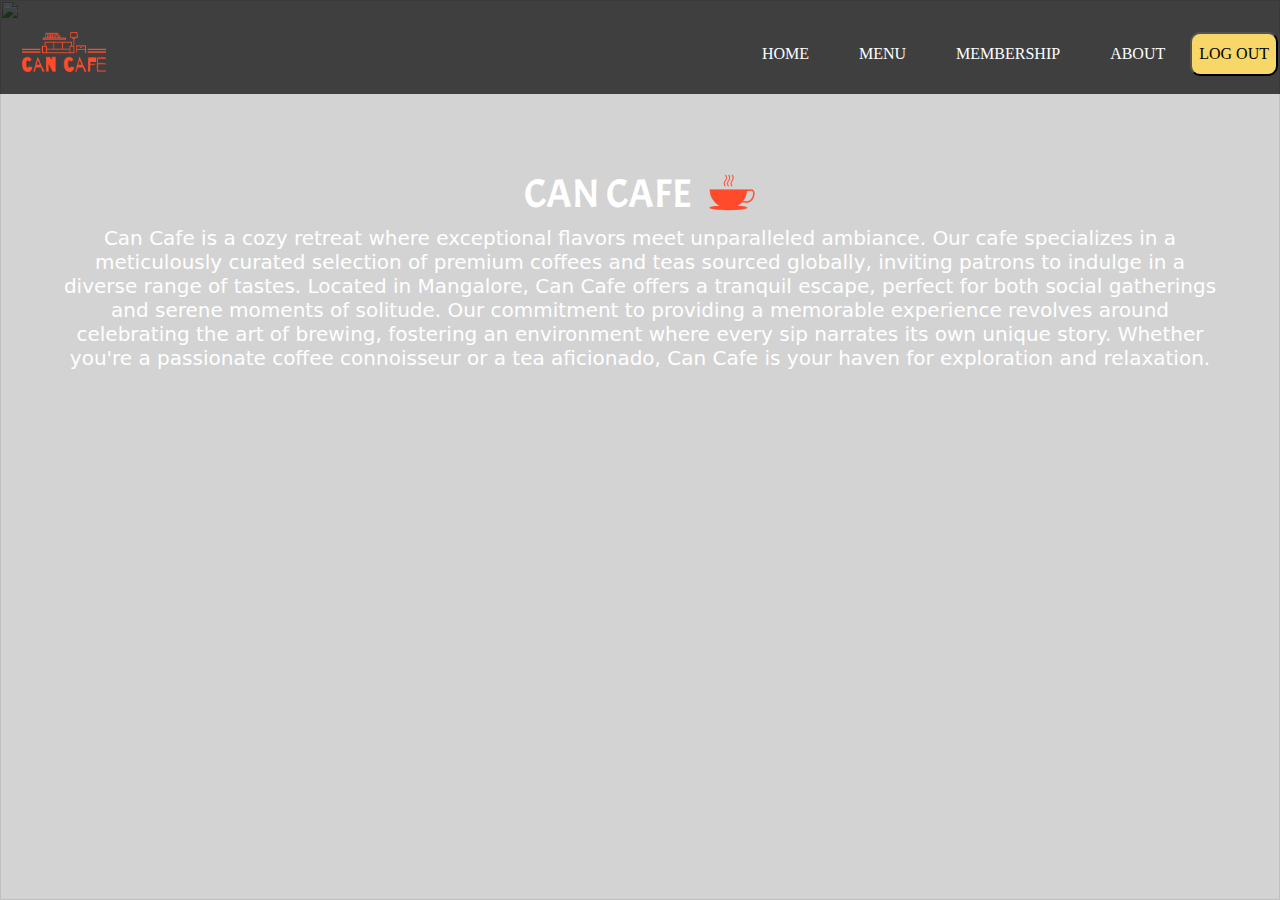
==== commit 14ebb6a0: "new page mem added" ====
--- a/about1.html
+++ b/about1.html
@@ -22,7 +22,9 @@
        
     </head>
     <body>
-      
+      <div class="bg-img1">
+        <img src="https://cdn.pixabay.com/photo/2014/06/11/17/00/food-366875_1280.jpg" class="background" alt="">
+      </div>
         <nav class="navbar">
             <div class="logo">
                 <a href="#"><img src="images/navlogo.png" alt="sushi"></a>
@@ -31,8 +33,8 @@
                 <ul>
                   <li class="cc" ><a href="student.php">HOME</a></li>
                   <li class="cc" ><a href="menu1.php">MENU</a></li>
+                  <li class="cc" ><a href="s-membership.html">MEMBERSHIP</a></li>
                   <li class="cc" ><a href="about1.html">ABOUT</a></li>
-                  <!-- <li class="cc" ><a href="ctact.html">CONTACT</a></li> -->
                   <a href="logout.php"> <button>LOG OUT</button></a>
                 </ul>
             </div>
@@ -45,11 +47,11 @@
               CAN CAFE</p>
 </header> -->
 <center>
-<header class="abt">
-  <div>
-     <img src="images/logo1.png" class="mylogo"alt="">
-  </div>
-<div class="dd">
+<section class="abt">
+  <!-- <div>
+     <img src="images/logo1.png" class="mylogo" alt="">
+  </div> -->
+<section class="dd">
 <div>
    <div class="coffee-main">
     <h2 style="font-family:'Acme';font-size:40px;">
@@ -64,6 +66,16 @@
      Our commitment to providing a memorable experience revolves around celebrating the art of brewing, fostering an environment where every sip narrates its own unique story. Whether you're a passionate coffee connoisseur or a tea aficionado, Can Cafe is your haven for exploration and relaxation.
   </h5> 
 </div>     
-</div>
+</section>
 </center>  
-</header>  +</header>  
+</body>
+<script>
+  const menuHamburger = document.querySelector(".menup")
+  const navLink = document.querySelector(".nav-link")
+
+  menuHamburger.addEventListener('click',()=>{
+  navLink.classList.toggle('menum');
+  });
+</script>
+</html>--- a/css/style.css
+++ b/css/style.css
@@ -80,6 +80,7 @@
  }
  .inpo p{
   font-size: 30px;
+  color: #fff;
  }
  .confi{
    margin-left: 1.5em;
@@ -98,6 +99,24 @@
   border-radius: 10px;
   background-color: #f6d768;
 }
+button:hover{
+  background:#fff;
+  color: #000;
+  border: 2px solid #000;
+}
+@media(max-width:900px){
+  .imga{
+    display: none;
+   
+   }
+   .khlass{
+    background-color: #000000;
+    color: #000000;
+    border-radius: 10%;
+    height: 20%;
+    width: 60%;
+  }
+}
 @media(max-width:500px){
   .imga{
    display: none;
@@ -108,19 +127,24 @@
     color: #000000;
     border-radius: 10%;
     height: 20%;
-    width: 50%;
+    width: 70%;
   }
 .inpo{
     height: 50%;
-    width: 50%;
+    width: 80%;
     text-align: center;
     border-radius: 60%;
     position: relative;
-    
-    margin-left: 1.8em;
-  }
+    text-align: center;
+    margin:20px;
+  }
+.inpo p{
+  font-size: 21px;
+  margin-bottom: 0;
+}
+
   .confi{
-    margin-left: 2.4em;
+    margin-left: 0.7rem;
   }}
 @media(max-width:500px){
   .d127_44 { 
@@ -201,6 +225,35 @@
 
 }
 @media(max-width:500px){
+  .text-box h1{
+    font-size: 80px;
+    line-height: 110px;
+  }
+  .text-box{
+    margin-left: 5%;
+  }
+  .navbar{
+    height: 80px;
+  }
+  .price_section .price_container .box1{
+    height: 250px;
+  }
+  .layout_padding{
+    padding: 10px 0;
+  }
+  .abt{
+    display: flex;
+    flex-direction: column;
+    padding: 10px;
+    height: 150vh;
+    margin-top: 50px;
+  }
+  .mylogo{
+    margin-left: 0;
+    height: 300px;
+    width: 300px;
+  }
+  
   .bo { 
     visibility:hidden;
     width: 9px;
--- a/style1.css
+++ b/style1.css
@@ -5,7 +5,148 @@
     list-style: none;
     font-family: cursive;
 }
-
+.popup{
+    position: fixed;
+    top: 5%;
+    left: 10%;
+    width: 520px;
+    height: 320px;
+    box-shadow: 0 0 .5em rgba(0, 0, 0, 0.5);
+    background: url(images/food.jpg);
+    background-size: cover;
+    display: flex;
+  justify-content: center;
+  align-items: center;
+  opacity: 0;
+  transform: translateY(20%);
+  transition: 200ms ease-in-out opacity,
+              200ms ease-in-out transform;
+  pointer-events: all;
+}
+.popup input{
+    padding: 5px;
+    width: 100%;
+    border-radius: 10px;
+    margin-bottom: 15px;
+    border: none;
+    outline: none;
+}
+.popup button{
+    padding: 10px;
+    width: 100%;
+}
+.popup h5{
+    margin-bottom: 20px;
+}
+.popup-content h2{
+    font-family: system-ui, -apple-system, BlinkMacSystemFont, 'Segoe UI', Roboto, Oxygen, Ubuntu, Cantarell, 'Open Sans', 'Helvetica Neue', sans-serif;
+    font-size: 40px;
+    font-weight: 500;
+    margin-top: 10px;
+    color: #fff;
+}
+.popup h3{
+    position: absolute;
+    top: 10px;
+    right: 10px;
+    cursor: pointer;
+    user-select: none;
+}
+.popup-content{
+   background: rgba(0, 0, 0, 0.5);
+   width: 520px;
+   height:320px;
+   color: #fff;
+   display: flex;
+   flex-direction: column;
+   justify-content: center;
+   align-items: center;
+   padding: 2rem;
+}
+.showPopup{
+  opacity: 1;
+  transform: translateY(20%);  
+  pointer-events: all;
+}
+.offer{
+    text-align: center;
+    margin-top:100px;
+    position: absolute;
+    top: 10px;
+    left: 5%;
+}
+.offer span{
+    font-size: 40px;
+    padding-left: 50px;
+    color: #ff4b2b71;
+    text-transform: uppercase;
+    letter-spacing: 10px;
+    outline: none;
+    animation: animate 5s linear infinite;
+    -webkit-box-reflect: below 1px linear-gradient(transparent,#0004);
+    font-family: system-ui, -apple-system, BlinkMacSystemFont, 'Segoe UI', Roboto, Oxygen, Ubuntu, Cantarell, 'Open Sans', 'Helvetica Neue', sans-serif;   
+ }
+ @keyframes animate
+ {
+   0%,18%,20%,50%,65%,80%,90%{
+      color:#ff4b2b71;
+      text-shadow: none;
+   }
+   18%,20%,50%,65%,80%,90%,100%{
+      color:#fff;
+      text-shadow:0 0 10px #ff4b2b,
+      0 0 20px #ff4b2b,
+      0 0 40px #ff4b2b,
+      0 0 60px #ff4b2b
+      ;
+      
+   }
+ }
+ .bg-img1{
+    position: relative;
+   
+ }
+ .background{
+    width: 100%;
+    height: 100vh;
+    background-size: cover;
+    background-repeat: no-repeat;
+   
+ }
+ .offer-main{
+    display: flex;
+    justify-content: center;
+    align-items: center;
+    padding: 20px;
+ }
+ .offer1{
+    width: 370px;
+    height: 400px;
+    border: 1px solid #fff;
+    border-radius: 10px;
+    margin: 20px;
+    padding: 20px;
+    backdrop-filter: blur(5px);
+    transition: 0.5s;
+    color: #fff;
+ }
+ .offer1:hover{
+    background: #fff;
+    color: #ff4b2b;
+   transform: scale(1.1);
+ }
+ .join{
+    height: 18%;
+     width: 70%;
+     background:#ff4b2b;
+     color:#fff;
+     border: none;
+     outline: none;
+ }
+ .join:hover{
+    border: 1px solid #ff4b2b;
+    background: #ff4b2b;
+ }
 body {
    
     background:lightgrey;
@@ -21,16 +162,17 @@
     display: block;
   }
  .dd{
-    padding: 30px;
+    padding: 10px;
     font-family: system-ui, -apple-system, BlinkMacSystemFont, 'Segoe UI', Roboto, Oxygen, Ubuntu, Cantarell, 'Open Sans', 'Helvetica Neue', sans-serif; 
-    width: 50%;
+    width: 100%;
     height: 400px;
-    color: #ff4b2b;
-    border: 1px solid #ff4b2b;
-    background-attachment: cover;
+    color: #fff;
+    /* border: 1px solid #ff4b2b; */
+    /* background:hsl(0, 0%, 0%,0.3); */
+    /* backdrop-filter: blur(5px); */
     border-radius: 30px;
-    margin-top: 30px;
-    margin-left:100px ;
+    /* margin-top: 30px; */
+    /* margin-left:26% ; */
  } 
  .banner {
     right: 0;
@@ -65,10 +207,13 @@
   }
 
  .abt{
+   position: absolute;
+   top: 10px;
     margin-top: 100px;
     padding: 50px;
     display: flex;
-    height: 100vh;
+    height: 83vh;
+    
  }
  .mylogo{
     margin-left: 10px;
@@ -76,16 +221,47 @@
     width: 450px;
  }
  @media screen and (max-width:900px) {
+    .navbar{
+        height: 100px;
+    }
     .dd{
+        display: flex;
         font-family: 'Poppins'; height: 50vh;
-        width: 80%;
-        background-color: #000000;
+        width: 100%;
+        height: 75vh;
+        margin-top: 30px;
+        margin-left:10px ;
         background-attachment: cover;
-        font-size: 13px;
+        font-size: 10px;
         border-radius: 30px;
      } 
-    }
-
+    
+    .abt{
+        display: flex;
+        flex-direction: column;
+    }
+    }
+    @media(max-width:500px){
+        .we{
+            position: relative;
+            height: 100vh;
+            width: 50%;
+            background-repeat: repeat;
+            background-size: contain;
+              
+        }
+        .mylogo{
+            margin-left: 0;
+            height: 300px;
+            width: 300px;
+          }
+          .dd{
+            margin-left: 10px;
+          }
+          .dd h2, .coffee {
+            display: none;
+        }
+    }
 
 header {
    
@@ -129,9 +305,9 @@
     color: #fff;
 }
 .navbar a :hover {
-    
-    background-color: rgb(52, 35, 35);
-}
+        color: #000;
+        background:#fff;
+      }
 .navbar .logo{
     display: flex;
     flex-direction: column;
@@ -268,6 +444,13 @@
     color: #ffffff;
     margin-top: 15px;
     cursor: pointer;
+
+}
+
+.price_section .price_container .box .detail-box a:active{
+    background: #fff;
+    color: #ff4b2b;
+    border-style: inset;
 }
 .price_section .price_container .box .img-box img {
     height: 130px;
@@ -339,7 +522,8 @@
 .price_section h1{
     text-transform: uppercase;
     font-weight: 600;
-    margin: 50px;
+    margin-top: 100px;
+    margin-bottom: 30px;
     color: #ff4b2b;
     font-family: Cambria, Cochin, Georgia, Times, 'Times New Roman', serif;
 }
@@ -355,12 +539,9 @@
   width: 100px;
   height: 50px;
   margin-right: 20px;
-}
-.mybutton:hover{
-    background: rgba(0, 0, 0, 0.5);
-    border-radius: #fff;
-    color:#fff;
-}
+  margin-top: 20px;
+}
+
 .about_section .img-box img {
     height: 300px;
     width: 250px;
@@ -375,10 +556,18 @@
     display: flex;
     justify-content: center;
 }
+.bg-img{
+    background-image: url("https://cdn.pixabay.com/photo/2022/05/17/05/03/vegetable-gravy-7201669_1280.jpg");
+    width: 100%;
+}
+@media screen and (max-width:500px) {
+    .bg-img{
+        background-image: url('images/bg_img.jpg');
+        width: 100%;
+    }
+}
 @media screen and (max-width:900px) {
-    .bg-img{
-        width: 100%;
-    }
+    
     .navbar {
         padding: 0%;
     }
@@ -412,6 +601,11 @@
 
         color: #000000;
     }
+    .mybutton{
+        width: 70px;
+        padding: 1px;
+
+    }
     .icons{
         width: 50px;
         height: 50px;
@@ -420,38 +614,43 @@
         color: aliceblue;
     }
     .nav-link {
-        top: 10%;
-        height: 100vh;
-       position: absolute;
        
+        display: none;
+    }
+    .nav-link.menum{
+        margin-right: 0;
+        top: 0;
+        height: 60vh;
+       position: fixed;
+        width:250px ;
         display: flex;     
         justify-content: center;
+        align-items: center;
         background: hsl(9, 100%, 58%,0.7);
-      
-       
-    }
+        }
     .cc{
         text-align: center;
         padding: 5px;
-        border: solid #fff;
+        background:  #fff;
+        
         border-radius: 15px;
+    }
+    .cc a{
+        color: #ff4b2b;
     }
     .cc :hover{
         color: rgb(0, 0, 0);
     }
-    .nav-link.menum{
-        margin-right: 0;
-        
-        }
+  
     .nav-link ul {
         position: fixed;
-         right: -200px;
+        width:200px ;
         display: flex;
         flex-direction: column;
-        background: #ff4b2b;
+       
         transition: all 0.5s ease;
     }
    .text-box h1{
     font-size: 100px;
    }
-}+}
--- a/css/responsive.css
+++ b/css/responsive.css
@@ -16,7 +16,7 @@
   }
 
   .price_section .price_container .box {
-    height: 450px;
+    height: 350px;
   }
 }
 
